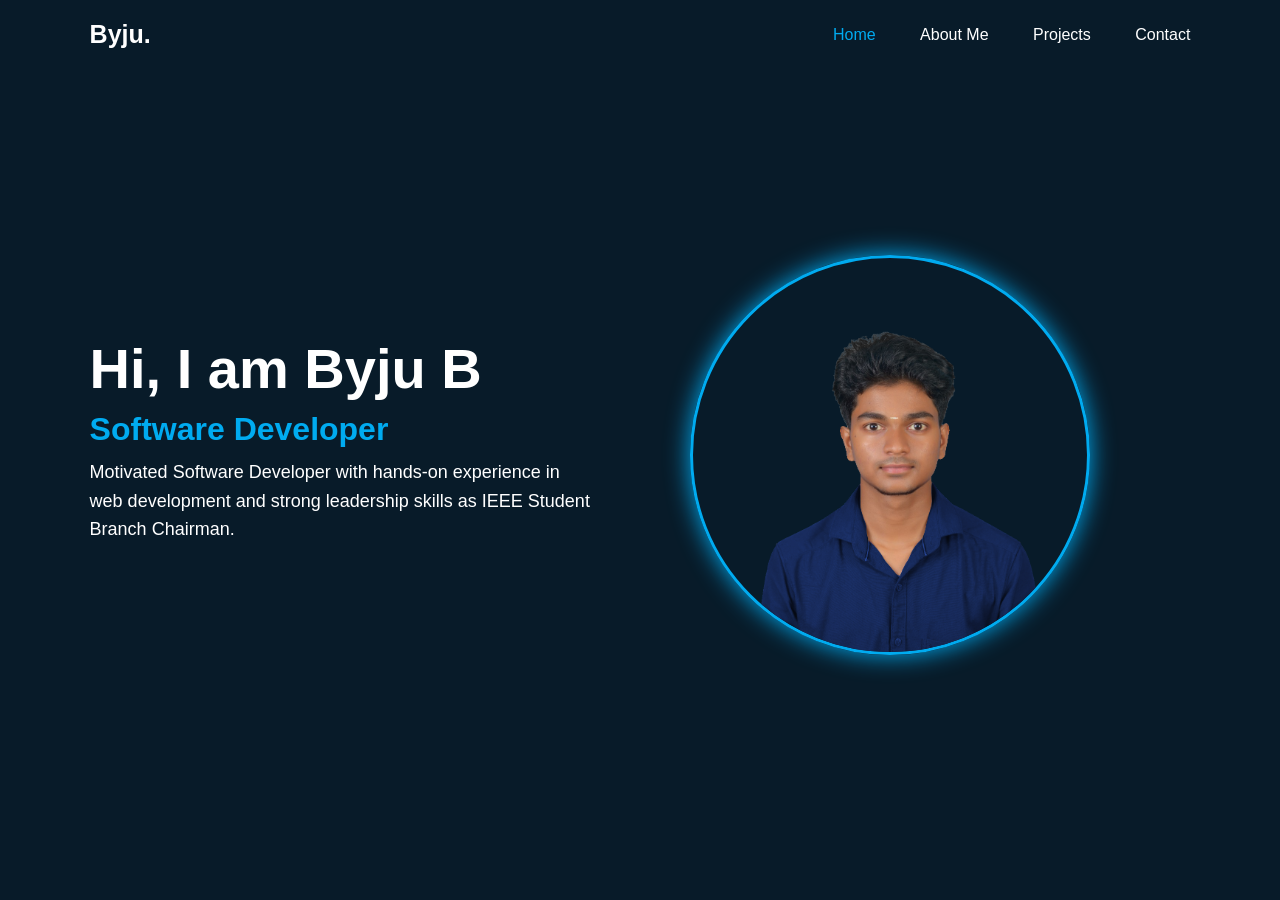
==== index.html @ d05a72ec "first commit" ====
<!DOCTYPE html>
<html lang="en">
<head>
    <meta name="viewport" content="width=device-width, initial-scale=1.0">
    <title>Portfolio</title>
    <link rel="stylesheet" href="style.css">
</head>
<body>

  <header class="header">
    <a href="#" class="logo">Byju.</a>
    <nav class="navbar">
      <a href="index.html" class="active">Home</a>
      <a href="about.html">About Me</a>
      <a href="Projects.html">Projects</a>
      <a href="contact.html">Contact</a>
    </nav>
  </header>

  <section class="home">
    <div class="home-content">
      <h1>Hi, I am Byju B</h1>
      <h3>Software Developer</h3>
      <p>Motivated Software Developer with hands-on experience in web development and strong leadership skills as IEEE Student Branch Chairman.</p>
    </div>

    <div class="home-img">
      <div class="img-box">
        <img src="byju face pic round.png" alt="Byju B">
      </div>
    </div>
  </section>

</body>
</html>
---- style.css ----
* {
      margin: 0;
      padding: 0;
      box-sizing: border-box;
      font-family: 'Poppins', sans-serif;
    }

    body {
      background: #081b29;
      color: white;
    }

    .header {
      position: fixed;
      top: 0;
      left: 0;
      width: 100%;
      padding: 20px 7%;
      background: #081b29;
      display: flex;
      justify-content: space-between;
      align-items: center;
      z-index: 100;
    }

    .logo {
      font-size: 25px;
      font-weight: 600;
      color: white;
      text-decoration: none;
    }

    .navbar a {
      margin-left: 40px;
      text-decoration: none;
      color: white;
      font-weight: 500;
      transition: 0.5s;
    }

    .navbar a:hover,
    .navbar a.active {
      color: #00abf0;
    }

    .home {
      margin-top: 25vh;
      padding: 0 7%;
      display: flex;
      justify-content: space-between;
      align-items: center;
      flex-wrap: wrap;
    }

    .home-content {
      max-width: 600px;
      flex: 1 1 200px;
    }

    .home-content h1 {
      font-size: 56px;
      font-weight: 700;
      margin-bottom: 10px;
    }

    .home-content h3 {
      font-size: 32px;
      font-weight: 700;
      color: #00abf0;
      margin-bottom: 10px;
    }

    .home-content p {
      font-size: 18px;
      line-height: 1.6;
      margin-bottom: 0;
    }

    .home-img {
      flex: 1 1 300px;
      display: flex;
      justify-content: center;
      align-items: center;
      margin-top: 30px;
    }

    .img-box {
      width: 400px;
      height: 400px;
      border-radius: 50%;
      overflow: hidden;
      border: 3px solid #00abf0;
      box-shadow: 0 0 25px #00abf0;
      display: flex;
      justify-content: center;
      align-items: center;
    }

    .img-box img {
      width: 100%;
      height: 100%;
      object-fit: cover;
    }

    @media screen and (max-width: 768px) {
      .header {
        flex-direction: column;
        align-items: flex-start;
        padding: 15px 5%;
        height: 100px;
      }

      .navbar {
        display: flex;
        flex-wrap: wrap;
        margin-top: 10px;
      }

      .navbar a {
        margin: 10px 10px 0 0;
      }

      .home {
        flex-direction: column;
        text-align: center;
        padding-top: 20vh;
        margin: 0px;
      }

      .home-content{
        margin: 0px;
      }
      .home-img {
        margin-top: 20px;
      }

      .home-content h1 {
        font-size: 38px;
      }

      .home-content h3 {
        font-size: 24px;
      }

      .home-content p {
        font-size: 16px;
      }

      .img-box {
        width: 320px;
        height: 320px;
      }
    }
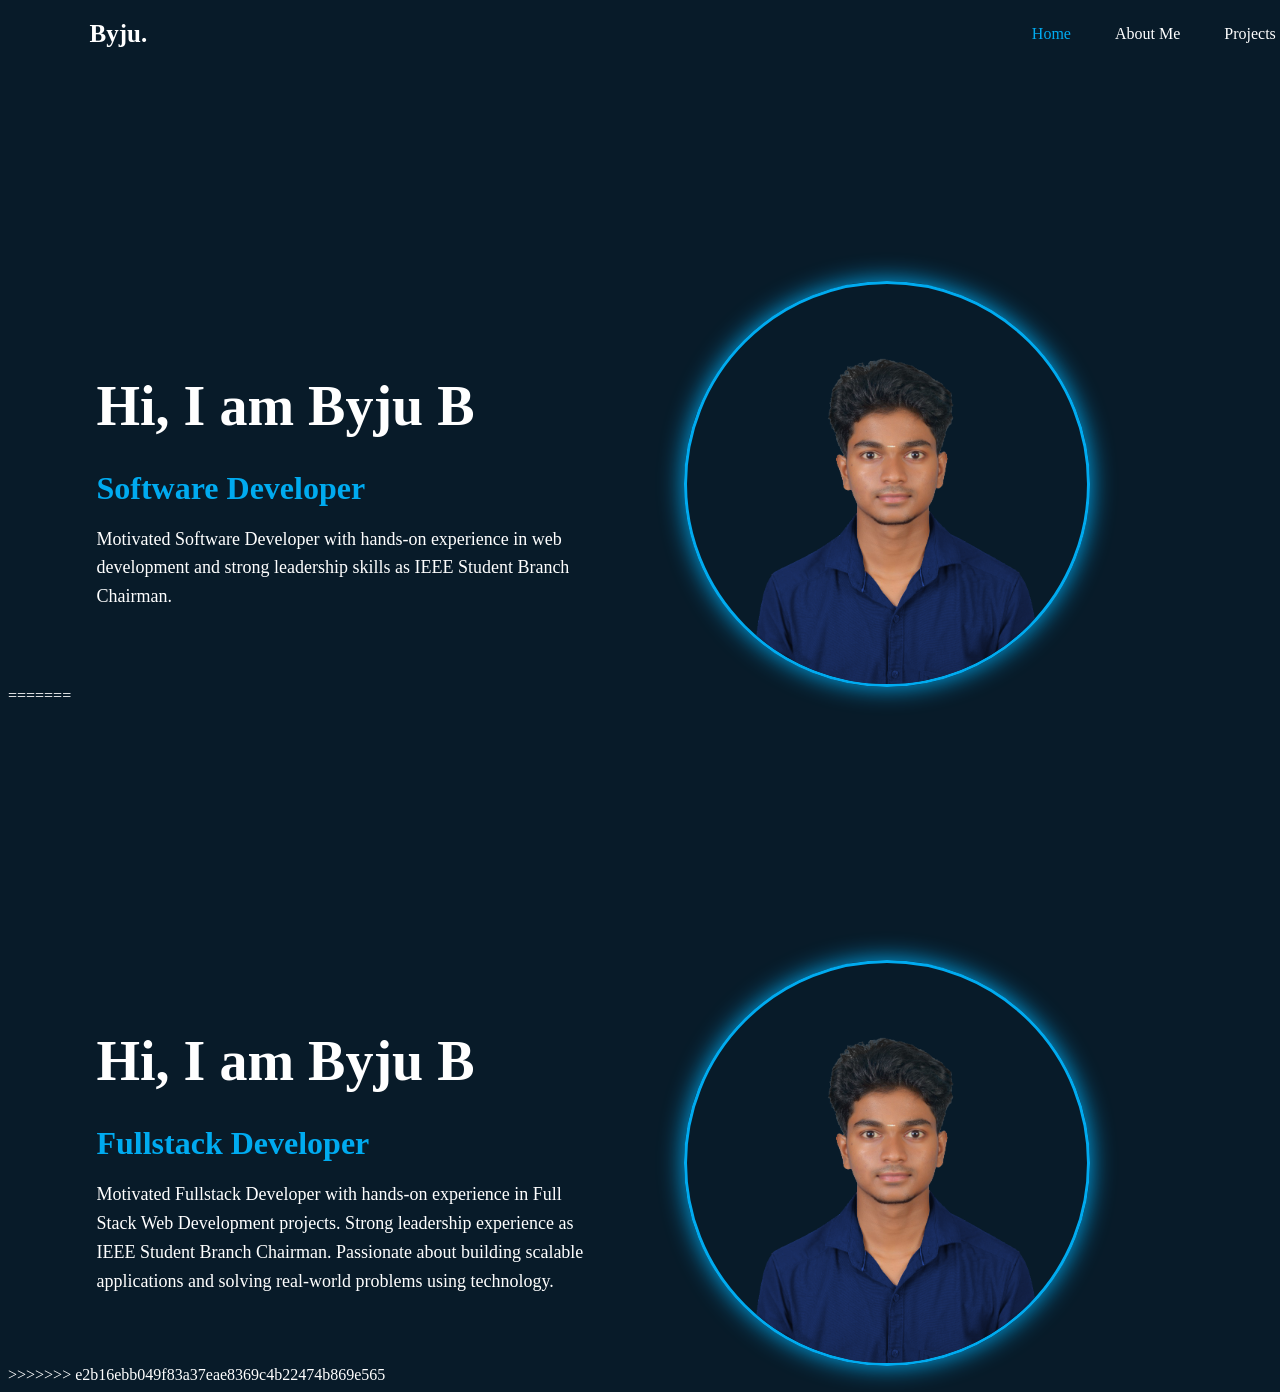
==== commit 44c4e9c2: "fix merge" ====
--- a/index.html
+++ b/index.html
@@ -1,3 +1,4 @@
+<<<<<<< HEAD
 <!DOCTYPE html>
 <html lang="en">
 <head>
@@ -32,4 +33,48 @@
   </section>
 
 </body>
-</html>+</html>
+=======
+<!DOCTYPE html>
+<html lang="en">
+<head>
+    <meta name="viewport" content="width=device-width, initial-scale=1.0">
+    <title>Portfolio</title>
+    <link rel="stylesheet" href="style.css">
+</head>
+<body>
+
+  <header class="header">
+    <a href="#" class="logo">Byju.</a>
+    <nav class="navbar">
+      <a href="index.html" class="active">Home</a>
+      <a href="about.html">About Me</a>
+      <a href="Projects.html">Projects</a>
+      <a href="contact.html">Contact</a>
+    </nav>
+  </header>
+
+  <section class="home">
+    <div class="home-content">
+      <h1>Hi, I am Byju B</h1>
+     <h3>Fullstack Developer</h3>
+      <p>Motivated Fullstack Developer with hands-on experience in Full Stack Web Development projects. Strong leadership experience as IEEE Student Branch Chairman. Passionate about building scalable applications and solving real-world problems using technology.
+      </p>
+</p>
+    </div>
+
+    <div class="home-img">
+      <div class="img-box">
+        <img src="byju face pic round.png" alt="Byju B">
+      </div>
+    </div>
+  </section>
+
+</body>
+
+</html>
+
+
+
+
+>>>>>>> e2b16ebb049f83a37eae8369c4b22474b869e565
--- a/style.css
+++ b/style.css
@@ -1,3 +1,4 @@
+<<<<<<< HEAD
 * {
       margin: 0;
       padding: 0;
@@ -150,4 +151,159 @@
         width: 320px;
         height: 320px;
       }
-    }+    }
+=======
+* {
+      margin: 0;
+      padding: 0;
+      box-sizing: border-box;
+      font-family: 'Poppins', sans-serif;
+    }
+
+    body {
+      background: #081b29;
+      color: white;
+    }
+
+    .header {
+      position: fixed;
+      top: 0;
+      left: 0;
+      width: 100%;
+      padding: 20px 7%;
+      background: #081b29;
+      display: flex;
+      justify-content: space-between;
+      align-items: center;
+      z-index: 100;
+    }
+
+    .logo {
+      font-size: 25px;
+      font-weight: 600;
+      color: white;
+      text-decoration: none;
+    }
+
+    .navbar a {
+      margin-left: 40px;
+      text-decoration: none;
+      color: white;
+      font-weight: 500;
+      transition: 0.5s;
+    }
+
+    .navbar a:hover,
+    .navbar a.active {
+      color: #00abf0;
+    }
+
+    .home {
+      margin-top: 25vh;
+      padding: 0 7%;
+      display: flex;
+      justify-content: space-between;
+      align-items: center;
+      flex-wrap: wrap;
+    }
+
+    .home-content {
+      max-width: 600px;
+      flex: 1 1 200px;
+    }
+
+    .home-content h1 {
+      font-size: 56px;
+      font-weight: 700;
+      margin-bottom: 10px;
+    }
+
+    .home-content h3 {
+      font-size: 32px;
+      font-weight: 700;
+      color: #00abf0;
+      margin-bottom: 10px;
+    }
+
+    .home-content p {
+      font-size: 18px;
+      line-height: 1.6;
+      margin-bottom: 0;
+    }
+
+    .home-img {
+      flex: 1 1 300px;
+      display: flex;
+      justify-content: center;
+      align-items: center;
+      margin-top: 30px;
+    }
+
+    .img-box {
+      width: 400px;
+      height: 400px;
+      border-radius: 50%;
+      overflow: hidden;
+      border: 3px solid #00abf0;
+      box-shadow: 0 0 25px #00abf0;
+      display: flex;
+      justify-content: center;
+      align-items: center;
+    }
+
+    .img-box img {
+      width: 100%;
+      height: 100%;
+      object-fit: cover;
+    }
+
+    @media screen and (max-width: 768px) {
+      .header {
+        flex-direction: column;
+        align-items: flex-start;
+        padding: 15px 5%;
+        height: 100px;
+      }
+
+      .navbar {
+        display: flex;
+        flex-wrap: wrap;
+        margin-top: 10px;
+      }
+
+      .navbar a {
+        margin: 10px 10px 0 0;
+      }
+
+      .home {
+        flex-direction: column;
+        text-align: center;
+        padding-top: 20vh;
+        margin: 0px;
+      }
+
+      .home-content{
+        margin: 0px;
+      }
+      .home-img {
+        margin-top: 20px;
+      }
+
+      .home-content h1 {
+        font-size: 38px;
+      }
+
+      .home-content h3 {
+        font-size: 24px;
+      }
+
+      .home-content p {
+        font-size: 16px;
+      }
+
+      .img-box {
+        width: 320px;
+        height: 320px;
+      }
+    }
+>>>>>>> e2b16ebb049f83a37eae8369c4b22474b869e565
--- a/style.css
+++ b/style.css
@@ -1,3 +1,4 @@
+<<<<<<< HEAD
 * {
       margin: 0;
       padding: 0;
@@ -150,4 +151,159 @@
         width: 320px;
         height: 320px;
       }
-    }+    }
+=======
+* {
+      margin: 0;
+      padding: 0;
+      box-sizing: border-box;
+      font-family: 'Poppins', sans-serif;
+    }
+
+    body {
+      background: #081b29;
+      color: white;
+    }
+
+    .header {
+      position: fixed;
+      top: 0;
+      left: 0;
+      width: 100%;
+      padding: 20px 7%;
+      background: #081b29;
+      display: flex;
+      justify-content: space-between;
+      align-items: center;
+      z-index: 100;
+    }
+
+    .logo {
+      font-size: 25px;
+      font-weight: 600;
+      color: white;
+      text-decoration: none;
+    }
+
+    .navbar a {
+      margin-left: 40px;
+      text-decoration: none;
+      color: white;
+      font-weight: 500;
+      transition: 0.5s;
+    }
+
+    .navbar a:hover,
+    .navbar a.active {
+      color: #00abf0;
+    }
+
+    .home {
+      margin-top: 25vh;
+      padding: 0 7%;
+      display: flex;
+      justify-content: space-between;
+      align-items: center;
+      flex-wrap: wrap;
+    }
+
+    .home-content {
+      max-width: 600px;
+      flex: 1 1 200px;
+    }
+
+    .home-content h1 {
+      font-size: 56px;
+      font-weight: 700;
+      margin-bottom: 10px;
+    }
+
+    .home-content h3 {
+      font-size: 32px;
+      font-weight: 700;
+      color: #00abf0;
+      margin-bottom: 10px;
+    }
+
+    .home-content p {
+      font-size: 18px;
+      line-height: 1.6;
+      margin-bottom: 0;
+    }
+
+    .home-img {
+      flex: 1 1 300px;
+      display: flex;
+      justify-content: center;
+      align-items: center;
+      margin-top: 30px;
+    }
+
+    .img-box {
+      width: 400px;
+      height: 400px;
+      border-radius: 50%;
+      overflow: hidden;
+      border: 3px solid #00abf0;
+      box-shadow: 0 0 25px #00abf0;
+      display: flex;
+      justify-content: center;
+      align-items: center;
+    }
+
+    .img-box img {
+      width: 100%;
+      height: 100%;
+      object-fit: cover;
+    }
+
+    @media screen and (max-width: 768px) {
+      .header {
+        flex-direction: column;
+        align-items: flex-start;
+        padding: 15px 5%;
+        height: 100px;
+      }
+
+      .navbar {
+        display: flex;
+        flex-wrap: wrap;
+        margin-top: 10px;
+      }
+
+      .navbar a {
+        margin: 10px 10px 0 0;
+      }
+
+      .home {
+        flex-direction: column;
+        text-align: center;
+        padding-top: 20vh;
+        margin: 0px;
+      }
+
+      .home-content{
+        margin: 0px;
+      }
+      .home-img {
+        margin-top: 20px;
+      }
+
+      .home-content h1 {
+        font-size: 38px;
+      }
+
+      .home-content h3 {
+        font-size: 24px;
+      }
+
+      .home-content p {
+        font-size: 16px;
+      }
+
+      .img-box {
+        width: 320px;
+        height: 320px;
+      }
+    }
+>>>>>>> e2b16ebb049f83a37eae8369c4b22474b869e565
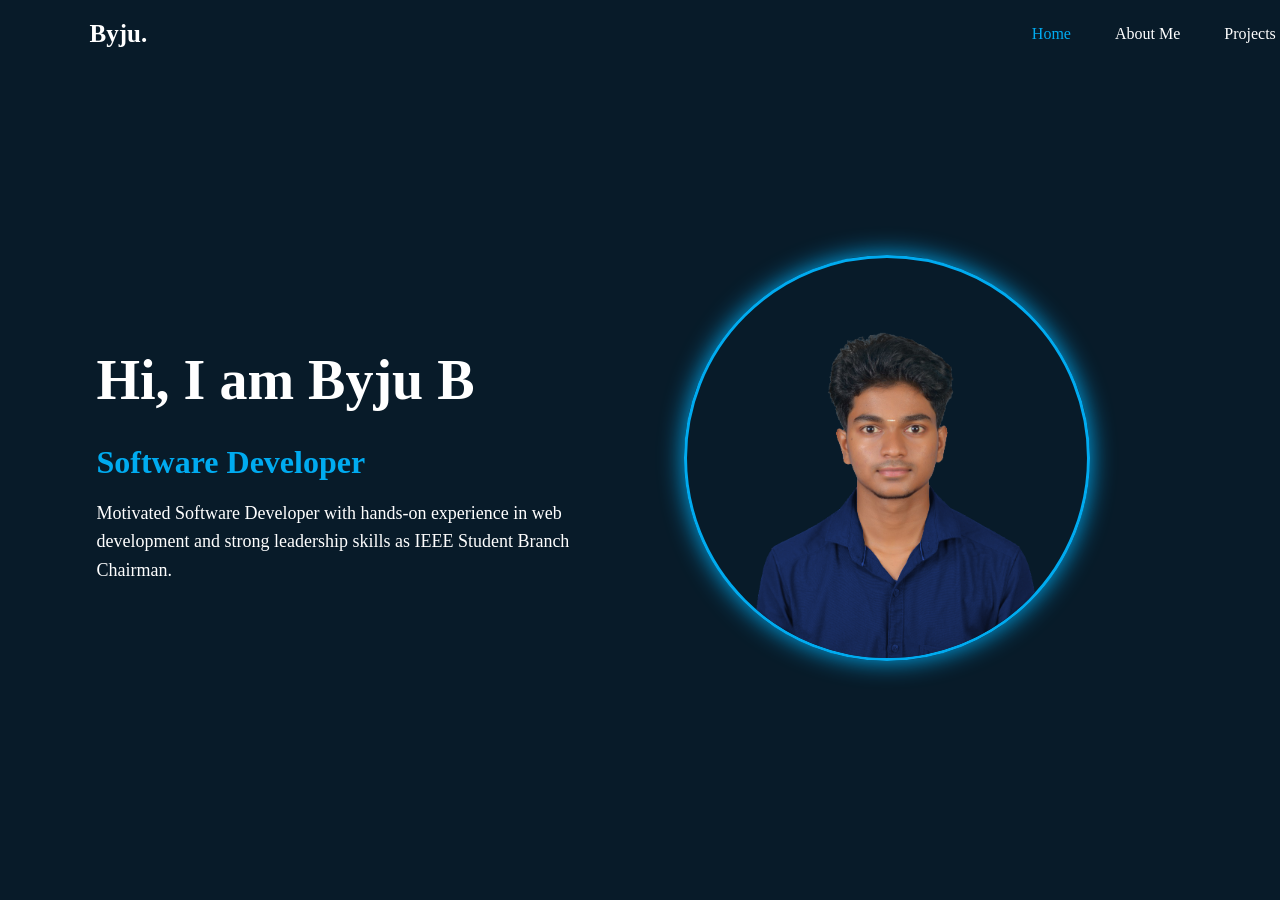
==== commit 7b91ffde: "Update index.html" ====
--- a/index.html
+++ b/index.html
@@ -1,4 +1,3 @@
-<<<<<<< HEAD
 <!DOCTYPE html>
 <html lang="en">
 <head>
@@ -34,47 +33,3 @@
 
 </body>
 </html>
-=======
-<!DOCTYPE html>
-<html lang="en">
-<head>
-    <meta name="viewport" content="width=device-width, initial-scale=1.0">
-    <title>Portfolio</title>
-    <link rel="stylesheet" href="style.css">
-</head>
-<body>
-
-  <header class="header">
-    <a href="#" class="logo">Byju.</a>
-    <nav class="navbar">
-      <a href="index.html" class="active">Home</a>
-      <a href="about.html">About Me</a>
-      <a href="Projects.html">Projects</a>
-      <a href="contact.html">Contact</a>
-    </nav>
-  </header>
-
-  <section class="home">
-    <div class="home-content">
-      <h1>Hi, I am Byju B</h1>
-     <h3>Fullstack Developer</h3>
-      <p>Motivated Fullstack Developer with hands-on experience in Full Stack Web Development projects. Strong leadership experience as IEEE Student Branch Chairman. Passionate about building scalable applications and solving real-world problems using technology.
-      </p>
-</p>
-    </div>
-
-    <div class="home-img">
-      <div class="img-box">
-        <img src="byju face pic round.png" alt="Byju B">
-      </div>
-    </div>
-  </section>
-
-</body>
-
-</html>
-
-
-
-
->>>>>>> e2b16ebb049f83a37eae8369c4b22474b869e565
